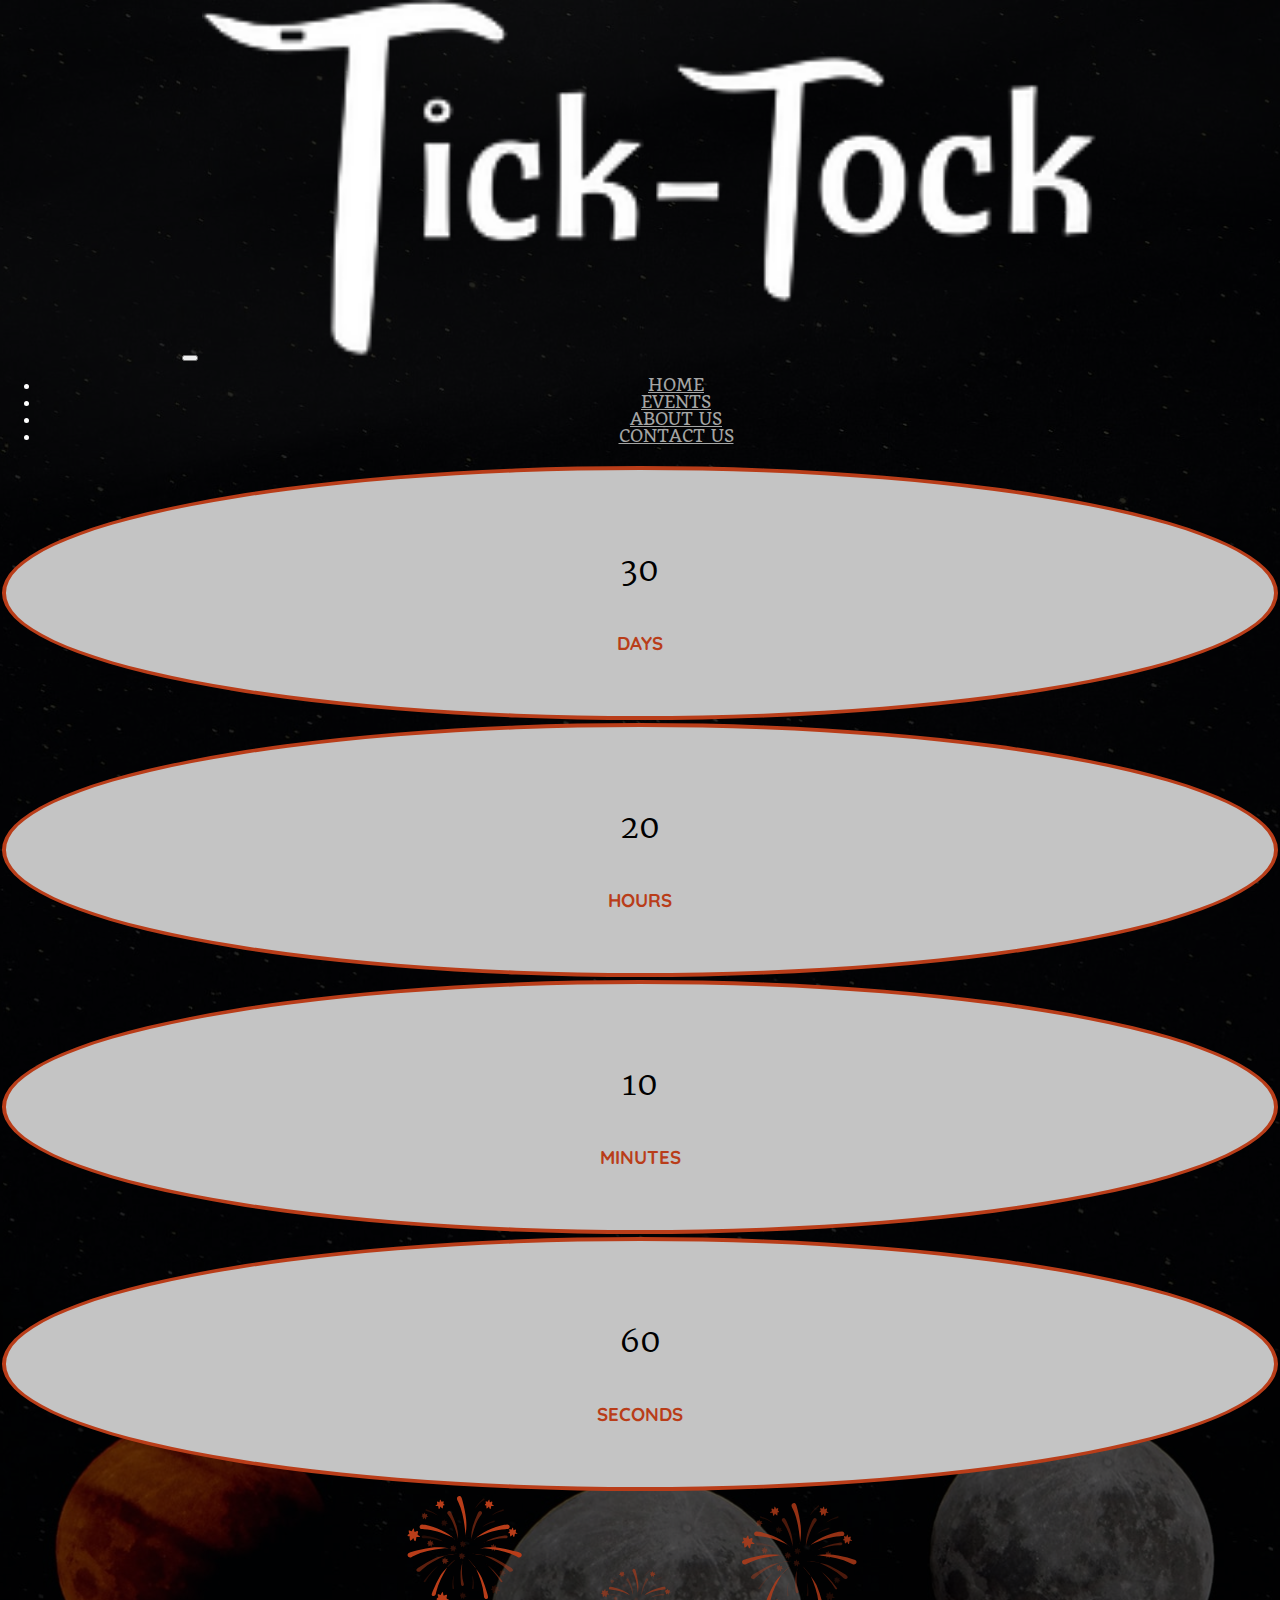
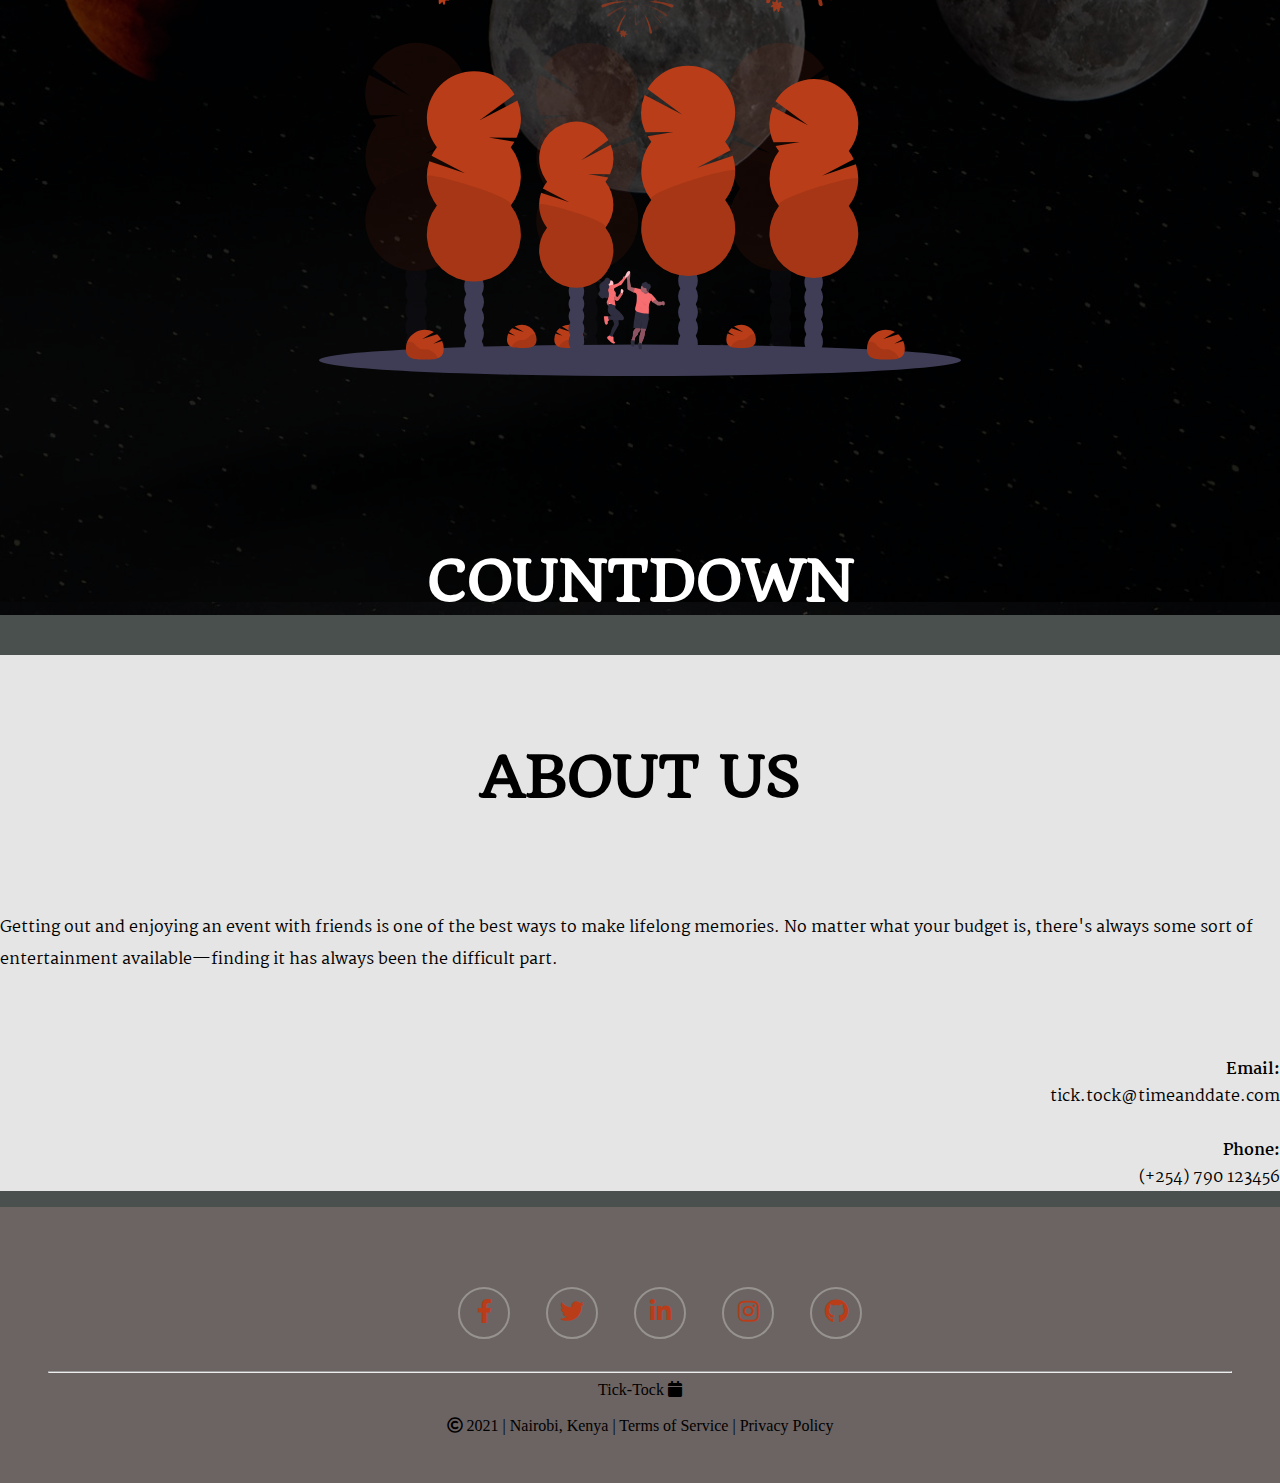
==== christmas.html @ c83c0375 "Merge branch 'master' of https://github.com/LeonDante-ctrl/tick-tock into events" ====
<!DOCTYPE html>
<html lang="en">
  <head>
    <meta charset="UTF-8">
    <meta http-equiv="X-UA-Compatible" content="IE=edge">
    <meta name="viewport" content="width=device-width, initial-scale=1.0">
    <meta name="description" content="A fictitious pizza commercial web application.">
    <meta name="author" content="Tick-Tock Group">
    <!--start of my font awesome icons-->
    <link href="./css/all.css" rel="stylesheet">
    <!-- link to bootstrap css rules  -->
    <link href="https://cdn.jsdelivr.net/npm/bootstrap@5.1.3/dist/css/bootstrap.min.css" rel="stylesheet" integrity="sha384-1BmE4kWBq78iYhFldvKuhfTAU6auU8tT94WrHftjDbrCEXSU1oBoqyl2QvZ6jIW3" crossorigin="anonymous">
    <!-- start of custom css rules  -->
    <link rel="stylesheet" href="./css/styles.css" type="text/css">
    <!-- end of custom css rules  -->
    <title>Tick-Tock</title>
    <script src="js/jquery.min.js"></script>
    <script src="js/scripts.js"></script>
  </head>
  <body>
    <!--    start of section1   -->

    <section id="section1">
      <!--********************start header area********************-->
      <header class="header_section">
        <div class="main_menu">
          <nav class="navbar navbar-expand-lg">
            <div class="container-fluid">            
              <button class="navbar-toggler" type="button" data-bs-toggle="collapse" data-bs-target="#navbarNav" aria-controls="navbarNav" aria-expanded="false" aria-label="Toggle navigation">
                <span class="navbar-toggler-icon"></span>
              </button>
              <a class="navbar-brand" href="#">
                <img src="./images/tick-tock.png" alt="deli-pizza" title="deli-pizza">
              </a>
              <div class="mr-auto">
                <div class="collapse navbar-collapse" id="navbarNav">
                  <ul class="navbar-nav">
                    <li class="nav-item">
                      <a href="#" class="nav-link">HOME</a>
                    </li>
                    <li class="nav-item">
                      <a href="#events.html" class="nav-link">EVENTS</a>
                    </li>                    
                    <li class="nav-item">
                      <a href="#about-us" class="nav-link">ABOUT US</a>
                    </li>
                    <li class="nav-item">
                      <a href="#contact-us.html" class="nav-link">CONTACT US</a>
                    </li>
                  </ul>
                </div>
              </div>
            </div>
          </nav>
        </div>
      </header>
      <!--********************end header area********************-->

<!--    start of your custom html code   -->

      <div class="container">
        <div class="row top">
          <div class="col-2"></div>
          <div class="col-2">
            <div class="timer">
              <p id="days">30</p>
              <h3>
                DAYS
              </h3>
            </div>
          </div>
          <div class="col-2">
            <div class="timer">
              <p id="hours">20</p>
              <h3>
                HOURS
              </h3>
            </div>
          </div>
          <div class="col-2">
            <div class="timer">
              <p id="minutes">10</p>
              <h3>
                MINUTES
              </h3>
            </div>
          </div>
          <div class="col-2">
            <div class="timer">
              <p id="seconds">60</p>
              <h3>
                SECONDS
              </h3>
            </div>
          </div>
          <div class="col-2"></div>
        </div>
        <div class="row svg">
          <img src="./images/festivities.svg" alt="">
        </div>
        <div class="row" id="event">
          <div>
            <h1></h1>
          </div>
        </div>
        <div class="row">
          <div>
            <h1 id="bottom">COUNTDOWN</h1>
          </div>
        </div>
      </div>
    </section>
    <!--    end of section1   -->
    <!--    start of section2   -->

    <section id="section2">
      <div class="container">
        <div class="row">
          <div id="head">
            <h1>
              ABOUT US
            </h1>
          </div>
        </div>
        <div class="row">
          <div class="col-md-7">
            <div id="info">
              <p>
                Getting out and enjoying an event with friends is one of the best ways to make lifelong memories. No matter what your budget is, there's always some sort of entertainment available—finding it has always been the difficult part.
              </p>
            </div>
          </div>
          <div class="col-5">
            <div id="cont">
              <p>
                <strong>Email:</strong><br>
                tick.tock@timeanddate.com<br><br>
                <strong>Phone:</strong><br>
                (+254) 790 123456
              </p>
            </div>            
          </div>
        </div>
      </div>
    </section>

    <!--    end of section2   -->











<!--    end of your custom html code   -->

    <!--    start of footer section   -->

    <footer>
      <div class="container">
        <div class="row">
          <ul class="social">
            <li><a href="#" title="facebook"><i class="fab fa-facebook-f"></i></a></li>
            <li><a href="#" title="twitter"><i class="fab fa-twitter"></i></a></li>
            <li><a href="#" title="linkedin"><i class="fab fa-linkedin-in"></i></a></li>
            <li><a href="https://www.instagram.com/ignition_reads/" title="instagram"><i class="fab fa-instagram"></i></a></li>
            <li><a href="https://github.com/ShaviyaVictor" title="github"><i class="fab fa-github"></i></a></li>
          </ul><hr>
          <div class="row">
            <span class="copyright">Tick-Tock <i class="fa fa-calendar" aria-hidden="true"></i><br><br> <i class="far fa-copyright"></i> 2021 | Nairobi, Kenya | Terms of Service | Privacy Policy</span>
          </div>
        </div>
      </div>
    </footer>

    <!--    end of footer section   -->

    <!--    start of jQuery scripts   -->    
    <script src="https://code.jquery.com/jquery-3.6.0.min.js" integrity="sha256-/xUj+3OJU5yExlq6GSYGSHk7tPXikynS7ogEvDej/m4=" crossorigin="anonymous"></script>
    <!--    end of jQuery scripts   -->

    <!--    start of bootstrap scripts   -->
    <script src="https://cdn.jsdelivr.net/npm/bootstrap@5.1.3/dist/js/bootstrap.bundle.min.js" integrity="sha384-ka7Sk0Gln4gmtz2MlQnikT1wXgYsOg+OMhuP+IlRH9sENBO0LRn5q+8nbTov4+1p" crossorigin="anonymous"></script>
    <!--    end of bootstrap scripts   -->

    <!--    start of custom scripts   -->
    <script src="./js/scripts.js"></SCRIPT>
    <!--    end of custom scripts   -->
    <script src="./christmas.js"></script>
  </body>
</html>
---- css/styles.css ----
/*      link fonts --  font-family: 'Quando', serif;     */
@import url('https://fonts.googleapis.com/css2?family=Quando&display=swap');
/*      h1 fonts --  font-family: 'Quicksand', sans-serif;     */
@import url('https://fonts.googleapis.com/css2?family=Quicksand:wght@500&display=swap');
/*      <p> fonts --  font-family: 'Martel', serif;     */
@import url('https://fonts.googleapis.com/css2?family=Martel&display=swap');
body{
  background-color: #4A504E;
  margin: 0;
}
h1, h2, h3, h4, h5, h6{
  font-family: 'Quicksand', sans-serif;
}
p{
  font-family: 'Martel', serif;
}
a{
  font-family: 'Quando', serif; 
}

/*    start of header styles   */
header div.container-fluid{
  line-height: 1rem;
}
.mr-auto .navbar-nav .nav-link{
  color:#A4A5A4;
  margin-left: 2rem;
}
.navbar-nav .nav-item a:hover, .navbar-nav .nav-item a:focus{
  color: #fff ;
}
a.navbar-brand img{
  width: 70%;  
}
/*    end of header styles   */
/*    start of section1 styles   */
#section1{
  margin: 0px;
  background: rgba(0, 0, 0, 0.6)url('../images/section1\ bg.jpg');
  background-blend-mode: soft-light;
  background-size: cover;
  background-position: center center;
  background-repeat: no-repeat;
  text-align: center;
  color: #fff;
}
.timer p{
  font-size: 2rem;
}
div.col-2{
  padding: 0.1rem;
}
.timer{
  background: #C4C4C4;
  border-radius: 50%;
  padding: 2.66rem;
  border: solid 0.3rem #B93D19;
}
#section1 div.top{
  margin-top: 0.5rem;
}
.timer h3{
  color: #B93D19;
}
.timer p{
  color: black;
}
div.row svg{
  text-align: center;
}
div.row img{
  height: 30em;
  padding: 1rem 1rem 6em 1em;
  margin-bottom: 2rem;
  margin-top: -1rem;
}
div#count{
  text-align: center;
}
div.row h1{
  font-size: 3.5rem;
  font-family: 'Quando', serif; 
}
div.row h1#bottom{
  margin-bottom: 2.5rem;
}

/*    end of section1 styles   */

/*    start of section2 styles   */

#section2{
  background: #E5E5E5;
}
#section2 div#head{
  text-align: center;
  padding: 3rem;
}
#section2 div#info{
  line-height: 2rem;
}
#section2 div#cont{
  text-align: right;
}


/*    end of section2 styles   */
/*    start of section3 styles   */



/*    end of section3 styles   */





/*    start of footer styles   */
footer{
  background-color: #6C6363;
  text-align: center;
  padding: 3rem;
}
.social li{
  display: inline-block;
  margin: 1rem;
}
.social li a i{
  color: #B93D19;
  border: solid 0.15rem #96928E;
  border-radius: 50%;
  width: 3rem;
  height: 3rem;
  text-align: center;
  line-height: 2.8rem;
  font-size: 1.5rem;
  transition: .3s;
}
.social li a i:hover{
  color: #fff;
  background-color: #3F3D56;
  border: solid 0.15rem #B93D19;
}
footer .row .copyright{
  padding-top: 3rem;
}

/*    end of footer styles   */
/*    start of media queries styles   */

@media (min-width: 300.7px) and (max-width: 767.7px){
  .timer h3{
    font-size: 1rem;
  }
  #section2 div#cont{
    text-align: left;
  }
  .timer p{
    color: white;
  }
  div.row h1{
    font-size: 2rem; 
  }
  .timer{
    background: none;
    border: none;
    margin-left: -3rem;
  }
  div.row img{
    height: 18em;
    padding: 1rem;
    margin-bottom: 1rem;
  }
  .social li{
    margin: 0.5rem;
  }
  .social li a i{
    width: 1.5rem;
    height: 1.5rem;
    line-height: 1.4rem;
    font-size: 0.75rem;
  }
  footer{
    padding: 1.2rem;
  }
}
@media (min-width: 767.7px){
#section2 .col-md-7{
  margin-bottom: 5rem;
}
  

}

@media (min-width: 991.9px){



}

@media (min-width: 1333.7px){



}

@media (min-width: 1365.7.7px){
  


}

@media (min-width: 1527.7px){
  .timer{
    padding: 3.476rem;
  }


}

@media (min-width: 1919.7px){
  .timer{
    padding: 3.476rem;
  }
  

}
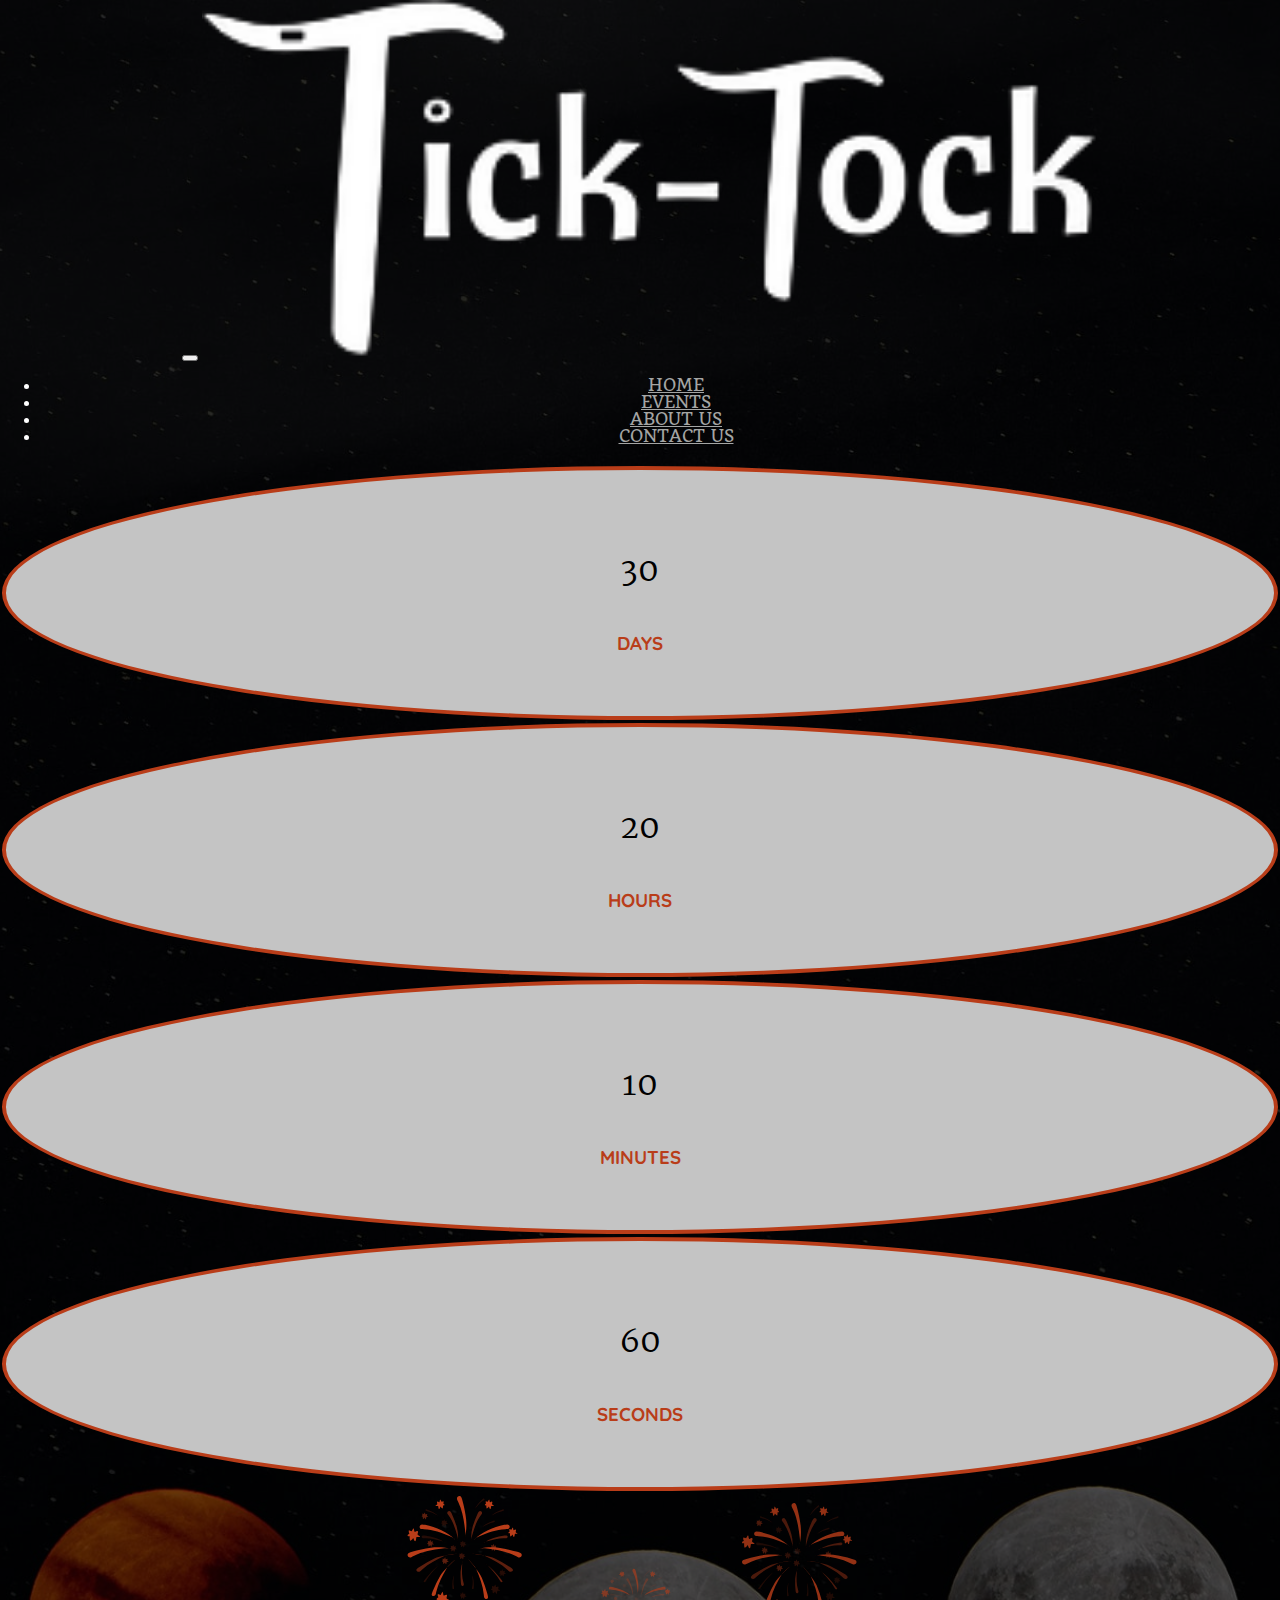
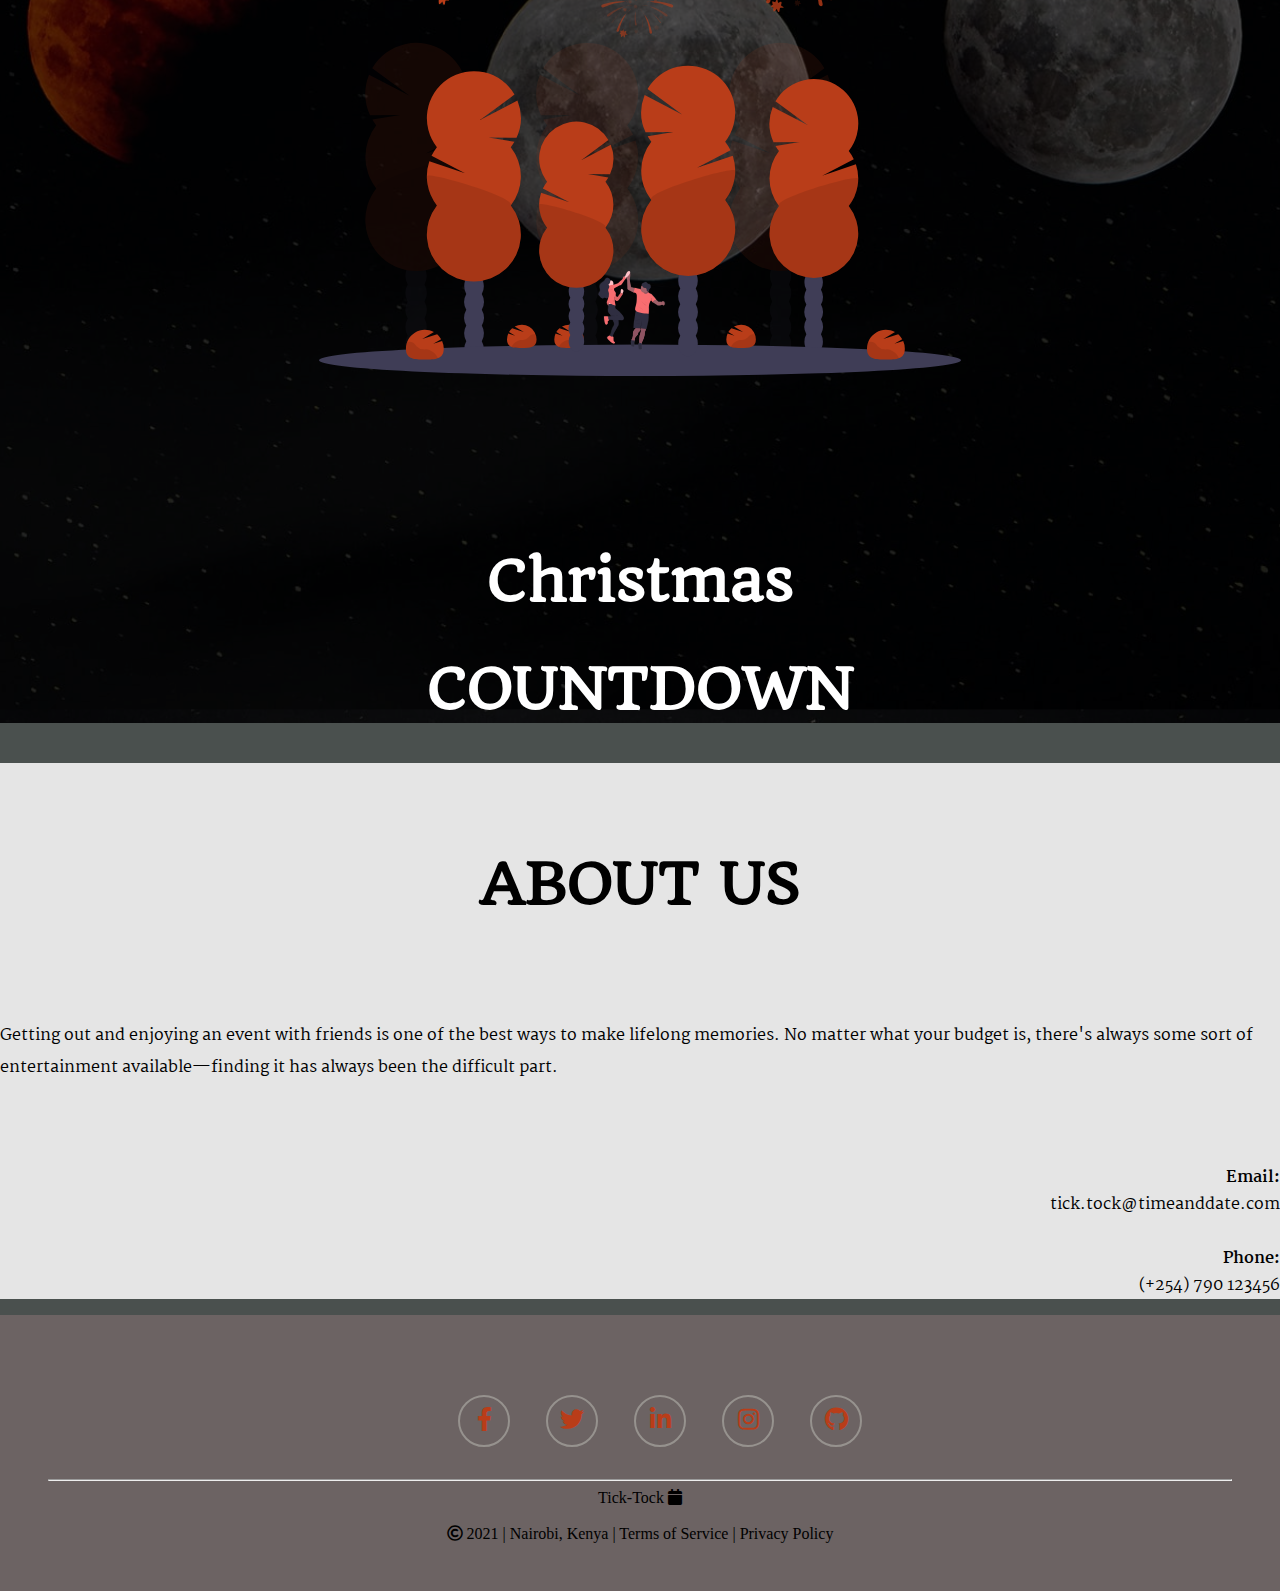
==== commit 2f3b1708: "added the christmas files" ====
--- a/christmas.html
+++ b/christmas.html
@@ -39,13 +39,13 @@
                       <a href="#" class="nav-link">HOME</a>
                     </li>
                     <li class="nav-item">
-                      <a href="#events.html" class="nav-link">EVENTS</a>
+                      <a href="./event.html" class="nav-link">EVENTS</a>
                     </li>                    
                     <li class="nav-item">
                       <a href="#about-us" class="nav-link">ABOUT US</a>
                     </li>
                     <li class="nav-item">
-                      <a href="#contact-us.html" class="nav-link">CONTACT US</a>
+                      <a href="./contact.html" class="nav-link">CONTACT US</a>
                     </li>
                   </ul>
                 </div>
@@ -100,7 +100,7 @@
         </div>
         <div class="row" id="event">
           <div>
-            <h1></h1>
+            <h1>Christmas</h1>
           </div>
         </div>
         <div class="row">
@@ -191,5 +191,6 @@
     <script src="./js/scripts.js"></SCRIPT>
     <!--    end of custom scripts   -->
     <script src="./christmas.js"></script>
+
   </body>
 </html>